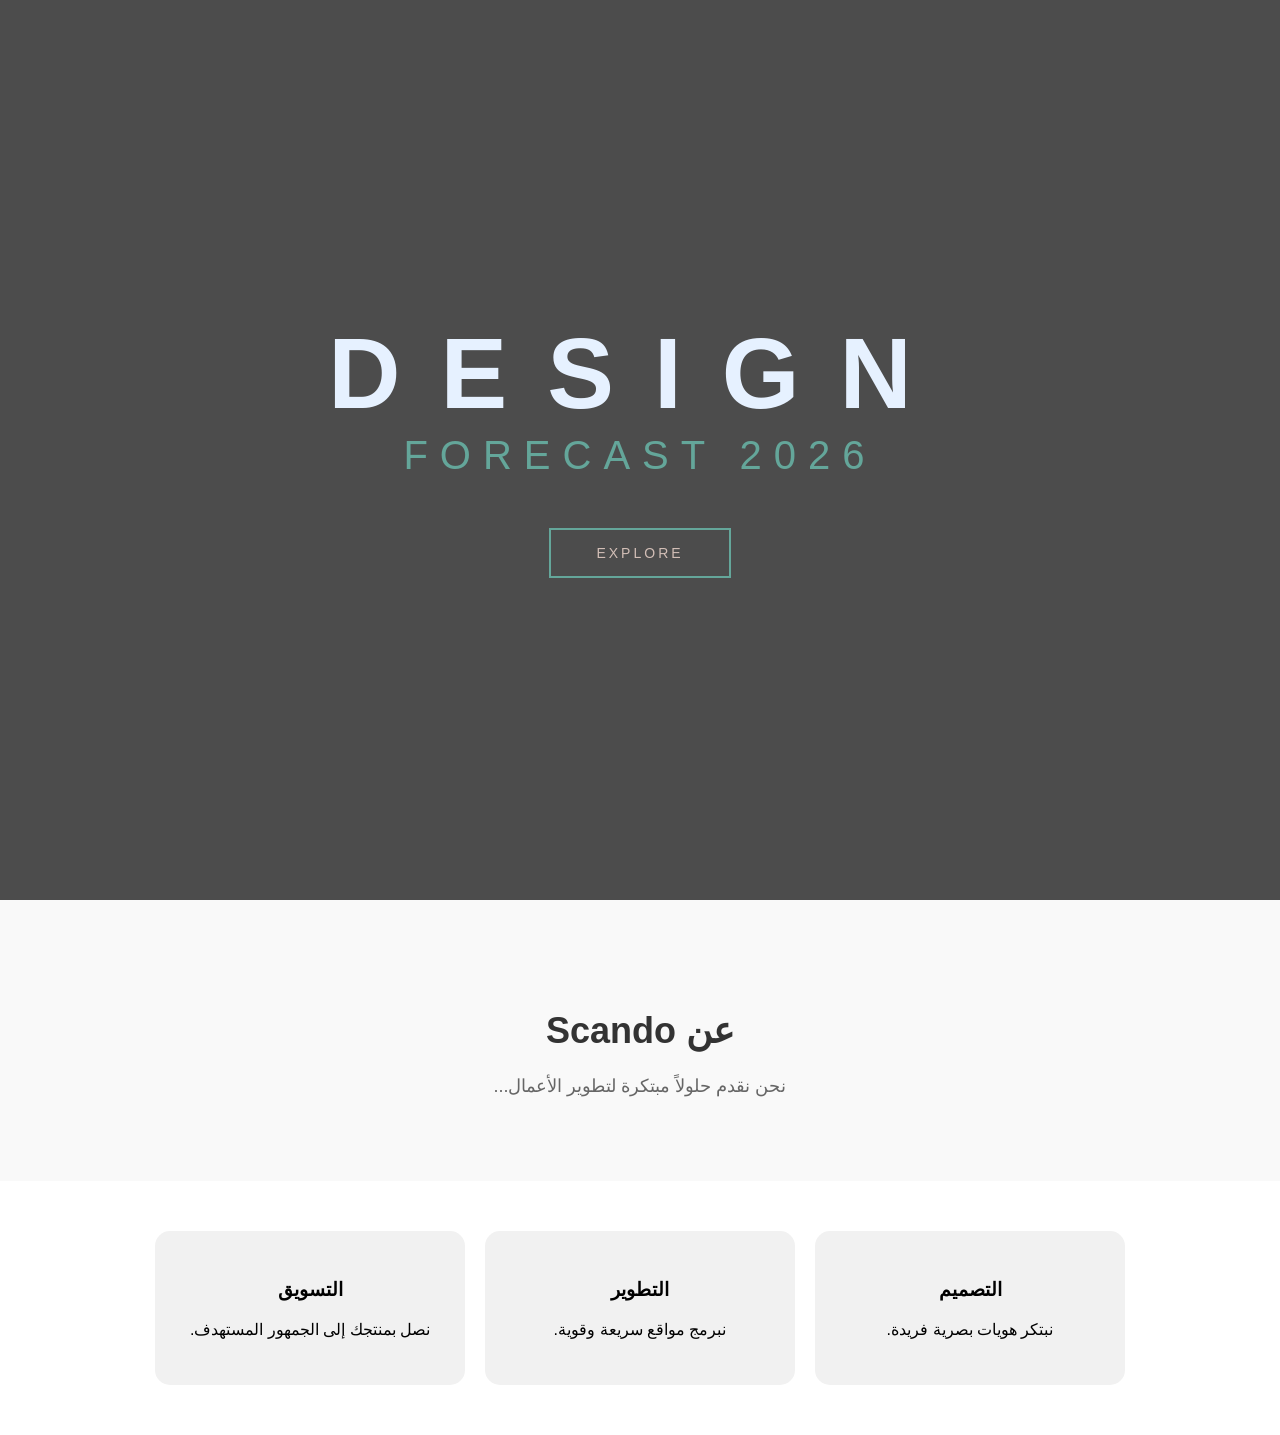
==== index.html @ 175ad520 "Update and rename scendo.html to index.html" ====
<!DOCTYPE html>
<html lang="ar" dir="rtl">
<head>
    <meta charset="UTF-8">
    <meta name="viewport" content="width=device-width, initial-scale=1.0">
    <title>مشروعي الأول | Scando Vibe</title>
    <style>
        body {
            margin: 0;
            padding: 0;
        font-family: 'Segoe UI', Arial, Helvetica, sans-serif;
        }
        .hero-section {
                /* تفعيل Flexbox لتوسيط كل شيء */
            display: flex;
            flex-direction: column;
            justify-content: center;
            align-items: center;

            /* ثانياً: الحجم (يجب أن يملأ الشاشة أول ما تفتح الموقع) */
            height: 100vh;
            width: 100%;

            background: linear-gradient(rgba(0,0,0,0.7), rgba(0,0,0,0.7)), 
                        url('https://plus.unsplash.com/premium_photo-1684445035564-c98efbe1fb7d?q=80&w=687&auto=format&fit=crop');
            background-size: cover;
            background-position: center;
            background-attachment: fixed; /* سطر إضافي يجعل الخلفية ثابتة والكلام يتحرك فوقها - جربه! */
            color: #e6f1ff;
        }

.about-section {
    padding: 80px 20px;     /* لإعطاء مساحة (تنفس) فوق وتحت النص */
    text-align: center;      /* لتوسيط النصوص في المنتصف */
    background-color: #f9f9f9; /* لون رمادي خفيف جداً لتمييز القسم عن غيره */
}

.about-section h2 {
    font-size: 36px;        /* تكبير حجم العنوان */
    color: #333;             /* لون رمادي غامق */
    margin-bottom: 20px;     /* مسافة بين العنوان والفقرة التي تحته */
}

.about-section p {
    font-size: 18px;
    max-width: 800px;        /* منع السطر من أن يصبح طويلاً جداً ومتعباً للعين */
    margin: 0 auto;          /* سطر سحري يوسط الصندوق الذي يحتوي النص */
    line-height: 1.6;        /* تباعد الأسطر لجعل القراءة مريحة */
    color: #666;
}
.services {
    display: flex;          /* اجعل الأبناء يقفون بجانب بعضهم */
    justify-content: center; /* وسطهم في منتصف الشاشة */
    gap: 20px;              /* اترك مسافة 20 بكسل بين كل صندوق والآخر */
    padding: 50px;
    background-color: white;
}

.service-box {
    background-color: #f1f1f1;
    padding: 30px;
    width: 250px;           /* عرض كل صندوق */
    text-align: center;
    border-radius: 15px;    /* حواف دائرية مثل تمرين المربع الأحمر */
    transition: 0.3s;       /* حركة ناعمة سنستخدمها الآن */
}

/* حركة إضافية: عندما نضع الماوس على الصندوق */
.service-box:hover {
    transform: translateY(-10px); /* يرتفع الصندوق قليلاً للأعلى */
    box-shadow: 0 10px 20px rgba(0,0,0,0.1); /* ظل خفيف */
}
        .hero-container {
            text-align: center;
        }

        .title-main {
            font-size: clamp(50px, 10vw, 100px);
            font-weight: 900;
            letter-spacing: 40px;
            margin: 0;
            text-transform: uppercase;
            line-height: 1;
        }

        .title-sub {
            font-size: clamp(20px, 4vw, 40px);
            font-weight: 300;
            letter-spacing: 12px;
            color: #64a69a;
            margin-top: 10px;
            text-transform: uppercase;
        }

        .btn-explore {
            margin-top: 50px;
            padding: 15px 45px;
            background: transparent;
            color: #d2beb6;
            border: 2px solid #64a69a;
            cursor: pointer;
            font-size: 14px;
            text-transform: uppercase;
            letter-spacing: 3px;
            transition: all 0.4s ease;
        }

        .btn-explore:hover {
            background-color: #64a69a;
            color: #0a192f;
            transform: scale(1.1);
            box-shadow: 0 0 20px rgba(100, 166, 154, 0.4);
        }
        @media (max-width: 768px) {
    .services {
        flex-direction: column; /* اجعل الصناديق فوق بعضها بدل بجانب بعضها */
        align-items: center;
    }
}
    </style>
</head>

<body>
    <section class="hero-section">
    <div class="hero-container">
        <h1 class="title-main">DESIGN</h1>
        <div class="title-sub">FORECAST 2026</div>
    </div>

    <button class="btn-explore" onclick="alert('مرحباً بك في عالم Scando!')">Explore</button>
    </section>
</section> 

<section class="about-section">
    <h2>عن Scando</h2>
    <p>نحن نقدم حلولاً مبتكرة لتطوير الأعمال...</p>
</section>

<section class="services">
    <div class="service-box">
        <h3>التصميم</h3>
        <p>نبتكر هويات بصرية فريدة.</p>
    </div>
    
    <div class="service-box">
        <h3>التطوير</h3>
        <p>نبرمج مواقع سريعة وقوية.</p>
    </div>
    
    <div class="service-box">
        <h3>التسويق</h3>
        <p>نصل بمنتجك إلى الجمهور المستهدف.</p>
    </div>
</section>
    

</body>

</html>
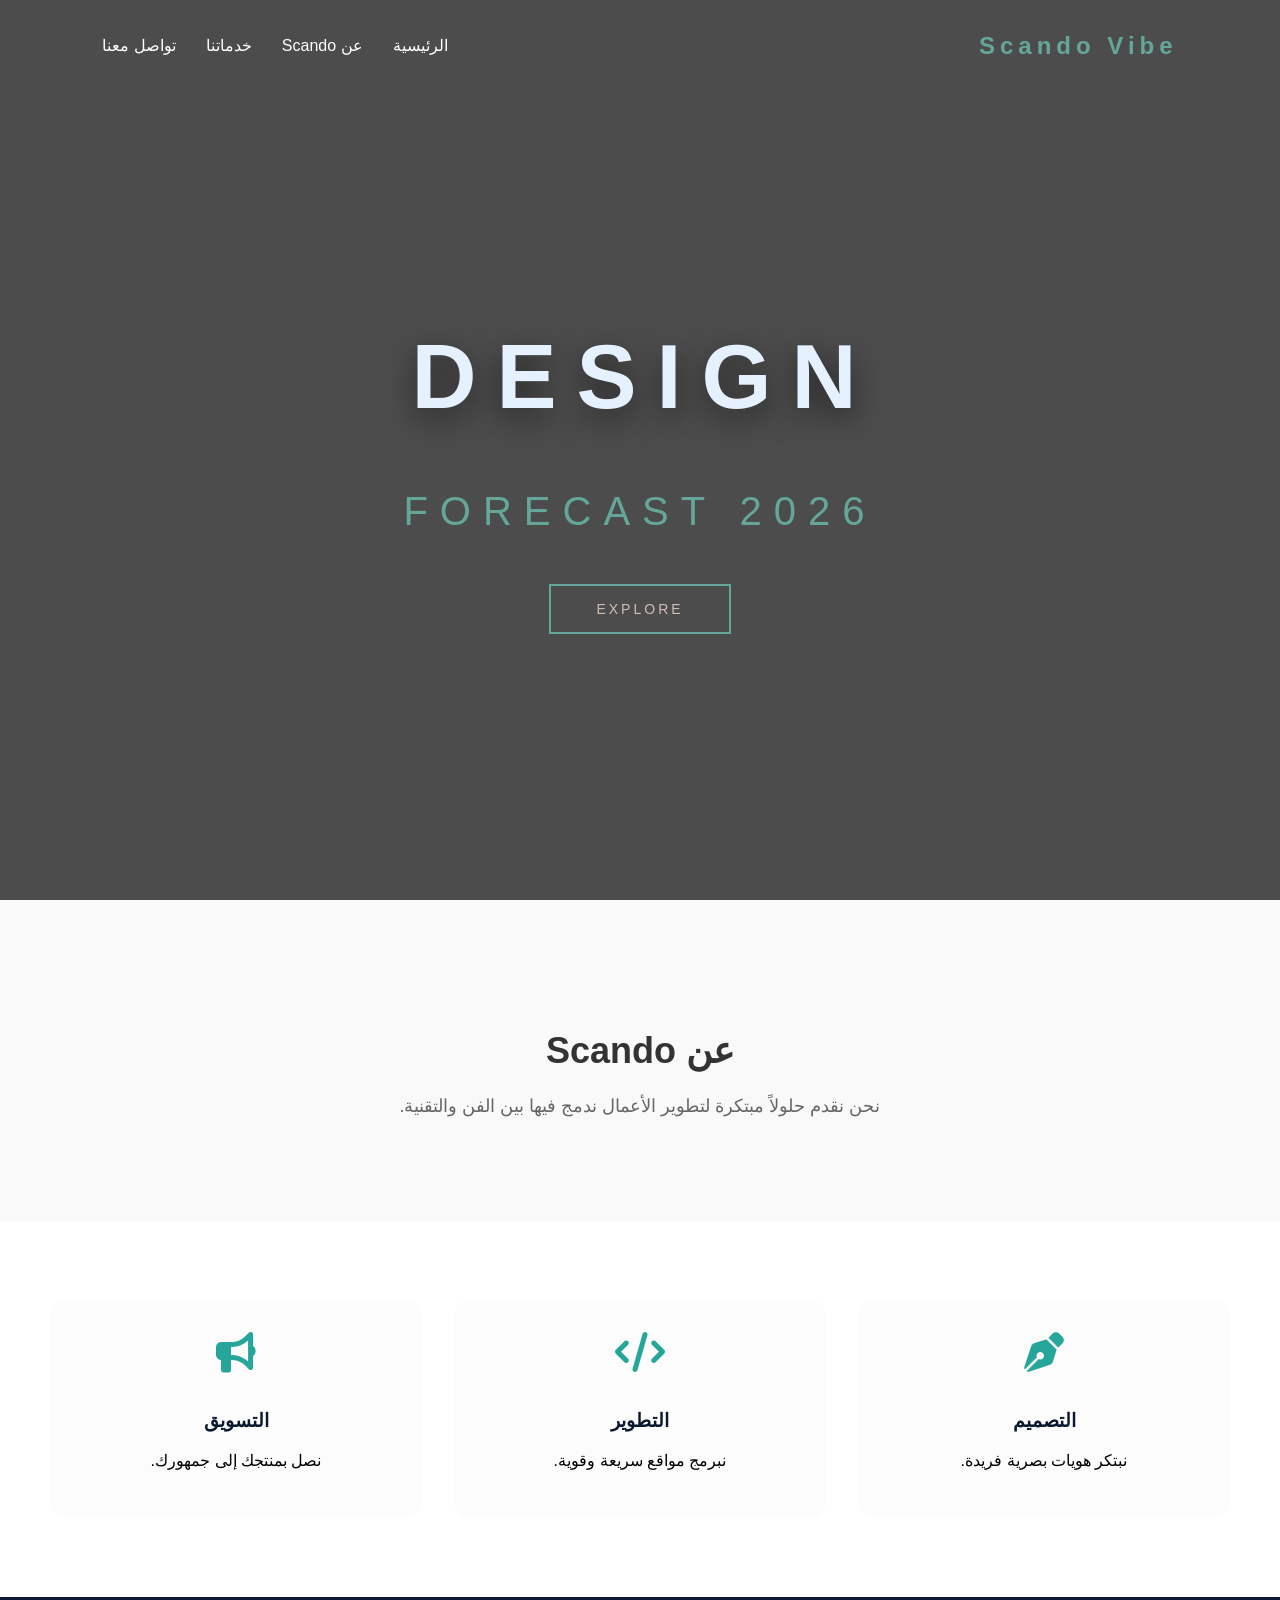
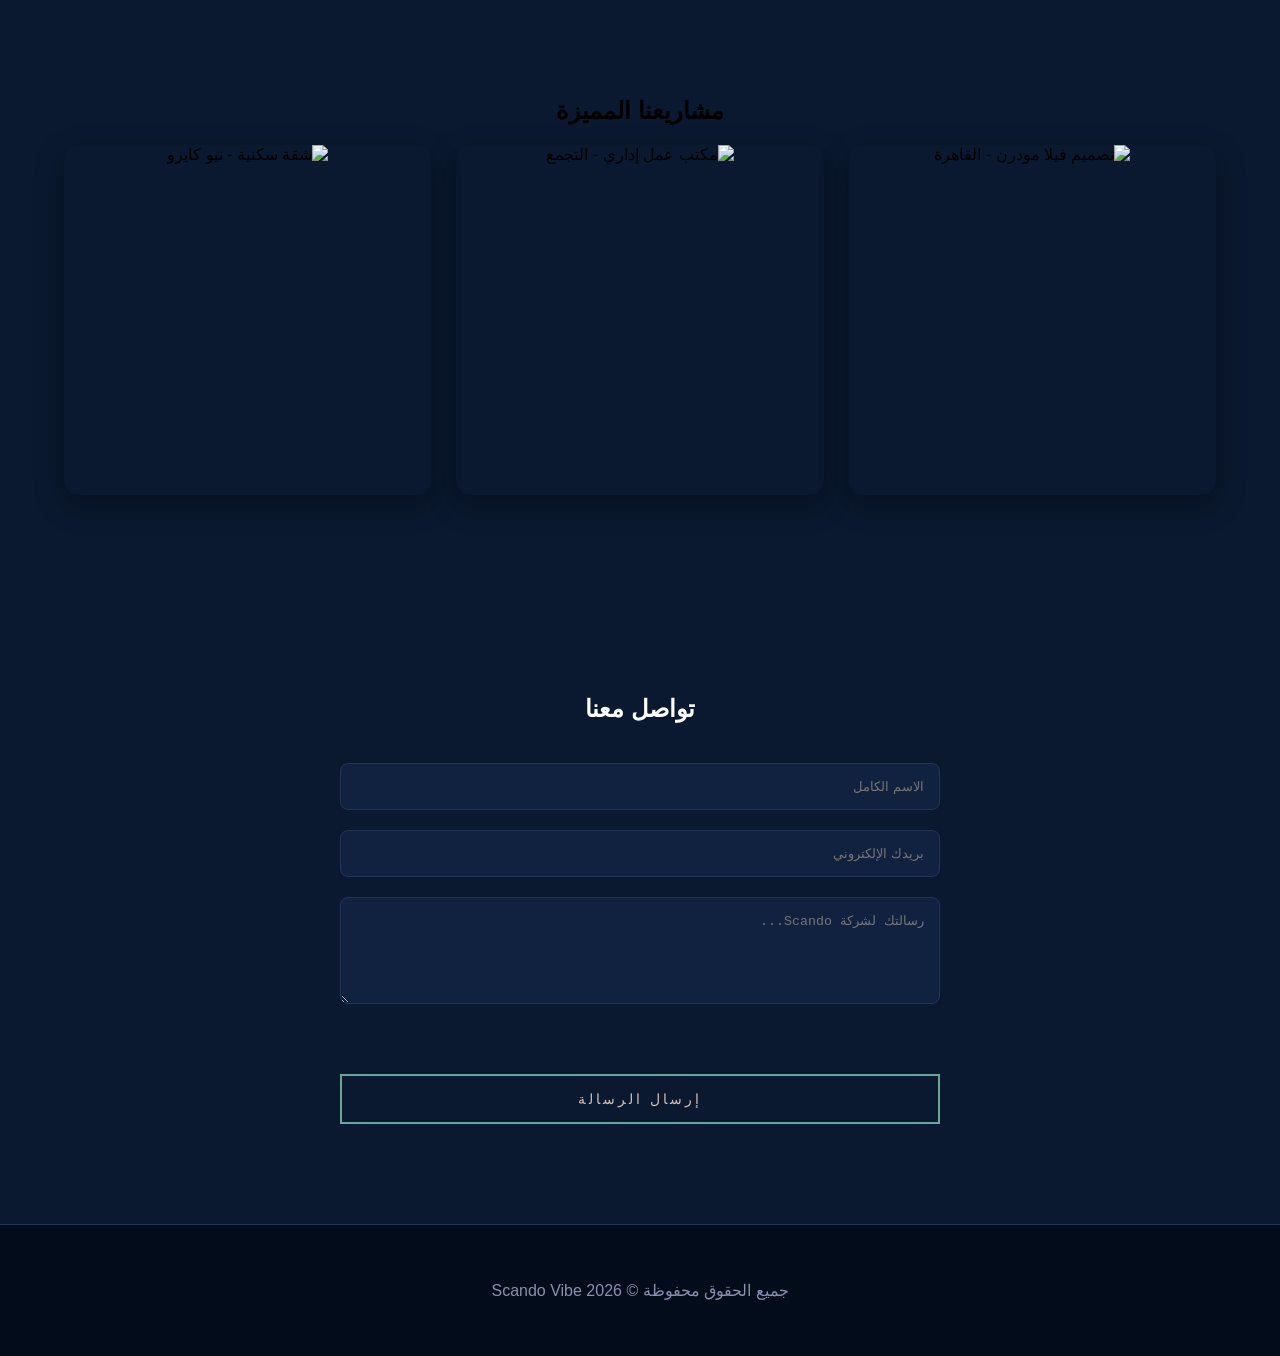
==== commit 1a941d68: "test" ====
--- a/index.html
+++ b/index.html
@@ -1,159 +1,111 @@
 <!DOCTYPE html>
 <html lang="ar" dir="rtl">
 <head>
+    
     <meta charset="UTF-8">
     <meta name="viewport" content="width=device-width, initial-scale=1.0">
     <title>مشروعي الأول | Scando Vibe</title>
-    <style>
-        body {
-            margin: 0;
-            padding: 0;
-        font-family: 'Segoe UI', Arial, Helvetica, sans-serif;
-        }
-        .hero-section {
-                /* تفعيل Flexbox لتوسيط كل شيء */
-            display: flex;
-            flex-direction: column;
-            justify-content: center;
-            align-items: center;
+    <link rel="stylesheet" href="https://cdnjs.cloudflare.com/ajax/libs/font-awesome/6.4.0/css/all.min.css">
+   <link rel="stylesheet" href="style.css">
+</head>
+<body>
+    
 
-            /* ثانياً: الحجم (يجب أن يملأ الشاشة أول ما تفتح الموقع) */
-            height: 100vh;
-            width: 100%;
+    <nav class="navbar">
+        <div class="logo">Scando Vibe</div>
+        <div class="menu-icon" id="menu-toggle">
+        <i class="fas fa-bars"></i>
+    </div>
+        <ul class="nav-links" id="nav-list">
+            <li><a href="#home">الرئيسية</a></li>
+            <li><a href="#about">عن Scando</a></li>
+            <li><a href="#services">خدماتنا</a></li>
+            <li><a href="#contact">تواصل معنا</a></li>
+        </ul>
+    </nav>
 
-            background: linear-gradient(rgba(0,0,0,0.7), rgba(0,0,0,0.7)), 
-                        url('https://plus.unsplash.com/premium_photo-1684445035564-c98efbe1fb7d?q=80&w=687&auto=format&fit=crop');
-            background-size: cover;
-            background-position: center;
-            background-attachment: fixed; /* سطر إضافي يجعل الخلفية ثابتة والكلام يتحرك فوقها - جربه! */
-            color: #e6f1ff;
-        }
+    <header id ="home"class="hero-section">
+        <div class="hero-container">
+            <h1 class="title-main">DESIGN</h1>
+            <div class="title-sub">FORECAST 2026</div>
+            
+        </div>
 
-.about-section {
-    padding: 80px 20px;     /* لإعطاء مساحة (تنفس) فوق وتحت النص */
-    text-align: center;      /* لتوسيط النصوص في المنتصف */
-    background-color: #f9f9f9; /* لون رمادي خفيف جداً لتمييز القسم عن غيره */
-}
+<button class="btn-explore" id="exploreBtn">Explore</button>    </header>
 
-.about-section h2 {
-    font-size: 36px;        /* تكبير حجم العنوان */
-    color: #333;             /* لون رمادي غامق */
-    margin-bottom: 20px;     /* مسافة بين العنوان والفقرة التي تحته */
-}
+    <section id="about" class="about-section">
+        <h2>عن Scando</h2>
+        <p>نحن نقدم حلولاً مبتكرة لتطوير الأعمال ندمج فيها بين الفن والتقنية.</p>
+    </section>
 
-.about-section p {
-    font-size: 18px;
-    max-width: 800px;        /* منع السطر من أن يصبح طويلاً جداً ومتعباً للعين */
-    margin: 0 auto;          /* سطر سحري يوسط الصندوق الذي يحتوي النص */
-    line-height: 1.6;        /* تباعد الأسطر لجعل القراءة مريحة */
-    color: #666;
-}
-.services {
-    display: flex;          /* اجعل الأبناء يقفون بجانب بعضهم */
-    justify-content: center; /* وسطهم في منتصف الشاشة */
-    gap: 20px;              /* اترك مسافة 20 بكسل بين كل صندوق والآخر */
-    padding: 50px;
-    background-color: white;
-}
+    <section id="services" class="services">
+        <div class="service-box reveal"><i class="fas fa-pen-nib service-icon"></i><h3>التصميم</h3><p>نبتكر هويات بصرية فريدة.</p></div>
+        <div class="service-box reveal"><i class="fas fa-code service-icon"></i><h3>التطوير</h3><p>نبرمج مواقع سريعة وقوية.</p></div>
+        <div class="service-box reveal"><i class="fas fa-bullhorn service-icon"></i><h3>التسويق</h3><p>نصل بمنتجك إلى جمهورك.</p></div>
+    </section>
+    
+<section id="portfolio" class="portfolio-section">
+    <div class="container">
+        <h2 class="section-title">مشاريعنا المميزة</h2>
+        <div class="projects-grid">
+            
+            <div class="project-card">
+                <img src="https://images.unsplash.com/photo-1600585154340-be6161a56a0c?ixlib=rb-1.2.1&auto=format&fit=crop&w=800&q=80" alt="تصميم فيلا مودرن - القاهرة">
+                <div class="project-info">
+                    <h3>فيلا مودرن</h3>
+                    <p>تصميم معماري خارجي</p>
+                </div>
+            </div>
 
-.service-box {
-    background-color: #f1f1f1;
-    padding: 30px;
-    width: 250px;           /* عرض كل صندوق */
-    text-align: center;
-    border-radius: 15px;    /* حواف دائرية مثل تمرين المربع الأحمر */
-    transition: 0.3s;       /* حركة ناعمة سنستخدمها الآن */
-}
+            <div class="project-card">
+                <img src="https://media.istockphoto.com/id/2186695595/photo/modern-office-interior-design-with-dark-materials-and-sleek-furnishings.webp?a=1&b=1&s=612x612&w=0&k=20&c=39xjYR2CqigeJrIAfmy7DBBYTWn1HpnD2gIDNq5dAHg=" alt="مكتب عمل إداري - التجمع">
+                <div class="project-info">
+                    <h3>مكتب Scando الإداري</h3>
+                    <p>تصميم داخلي وتأثيث</p>
+                </div>
+            </div>
 
-/* حركة إضافية: عندما نضع الماوس على الصندوق */
-.service-box:hover {
-    transform: translateY(-10px); /* يرتفع الصندوق قليلاً للأعلى */
-    box-shadow: 0 10px 20px rgba(0,0,0,0.1); /* ظل خفيف */
-}
-        .hero-container {
-            text-align: center;
-        }
+            <div class="project-card">
+                <img src="https://images.unsplash.com/photo-1486406146926-c627a92ad1ab?ixlib=rb-1.2.1&auto=format&fit=crop&w=800&q=80" alt="شقة سكنية - نيو كايرو">
+                <div class="project-info">
+                    <h3>شقة سكنية</h3>
+                    <p>ديكور مودرن اسكندنافي</p>
+                </div>
+            </div>
 
-        .title-main {
-            font-size: clamp(50px, 10vw, 100px);
-            font-weight: 900;
-            letter-spacing: 40px;
-            margin: 0;
-            text-transform: uppercase;
-            line-height: 1;
-        }
-
-        .title-sub {
-            font-size: clamp(20px, 4vw, 40px);
-            font-weight: 300;
-            letter-spacing: 12px;
-            color: #64a69a;
-            margin-top: 10px;
-            text-transform: uppercase;
-        }
-
-        .btn-explore {
-            margin-top: 50px;
-            padding: 15px 45px;
-            background: transparent;
-            color: #d2beb6;
-            border: 2px solid #64a69a;
-            cursor: pointer;
-            font-size: 14px;
-            text-transform: uppercase;
-            letter-spacing: 3px;
-            transition: all 0.4s ease;
-        }
-
-        .btn-explore:hover {
-            background-color: #64a69a;
-            color: #0a192f;
-            transform: scale(1.1);
-            box-shadow: 0 0 20px rgba(100, 166, 154, 0.4);
-        }
-        @media (max-width: 768px) {
-    .services {
-        flex-direction: column; /* اجعل الصناديق فوق بعضها بدل بجانب بعضها */
-        align-items: center;
-    }
-}
-    </style>
-</head>
-
-<body>
-    <section class="hero-section">
-    <div class="hero-container">
-        <h1 class="title-main">DESIGN</h1>
-        <div class="title-sub">FORECAST 2026</div>
+        </div>
     </div>
-
-    <button class="btn-explore" onclick="alert('مرحباً بك في عالم Scando!')">Explore</button>
-    </section>
-</section> 
-
-<section class="about-section">
-    <h2>عن Scando</h2>
-    <p>نحن نقدم حلولاً مبتكرة لتطوير الأعمال...</p>
 </section>
 
-<section class="services">
-    <div class="service-box">
-        <h3>التصميم</h3>
-        <p>نبتكر هويات بصرية فريدة.</p>
-    </div>
-    
-    <div class="service-box">
-        <h3>التطوير</h3>
-        <p>نبرمج مواقع سريعة وقوية.</p>
-    </div>
-    
-    <div class="service-box">
-        <h3>التسويق</h3>
-        <p>نصل بمنتجك إلى الجمهور المستهدف.</p>
+<div id="projectModal" class="modal">
+    <span class="close-modal">&times;</span>
+    <img class="modal-content" id="imgFull">
+    <div id="caption"></div>
+</div>
+    <section class="contact-section reveal" id="contact">
+    <h2 class="reveal">تواصل معنا</h2>
+    <div class="contact-container reveal">
+        <form id="scandoForm" action="https://formspree.io/f/xqegqpna" method="POST">
+            
+            <input type="text" name="fullName" placeholder="الاسم الكامل" required>
+            
+            <input type="email" name="email" placeholder="بريدك الإلكتروني" required>
+            
+            <textarea name="message" placeholder="رسالتك لشركة Scando..." rows="5" required></textarea>
+            
+            <button type="submit" class="btn-explore">إرسال الرسالة</button>
+            
+        </form>
+        <div id="form-status" style="margin-top: 20px; display: none;"></div>
     </div>
 </section>
+    <footer class="main-footer">
+        <p>جميع الحقوق محفوظة © 2026 Scando Vibe</p>
+    </footer>
+
+    <button id="backToTop" class="back-to-top">↑</button>
     
 
+<script src="main.js"></script>
 </body>
-
-</html>
+</html>
--- a/style.css
+++ b/style.css
@@ -0,0 +1,443 @@
+:root {
+    --primary-color: #26a69a;
+    --bg-dark: #0a192f;
+    --bg-navy-deep: #020c1b;
+    --text-silver: #8892b0;
+    --white: #e6f1ff;
+    --transition: 0.4s cubic-bezier(0.4, 0, 0.2, 1);
+} 
+        /* الأساسيات وتنسيق الجسم */
+        body {
+            margin: 0;
+            padding: 0;
+            font-family: 'Segoe UI', Arial, Helvetica, sans-serif;
+            overflow-x: hidden;
+        }
+
+       /* الحالة الأصلية: شفافة */
+.navbar {
+    display: flex;
+    justify-content: space-between;
+    align-items: center;
+    padding: 20px 8%;
+    background-color: transparent; /* تغيير من داكن إلى شفاف */
+    position: fixed;
+    width: 100%;
+    top: 0;
+    z-index: 1000;
+    box-sizing: border-box;
+    transition: 0.5s ease; /* لإضافة نعومة عند تغيير اللون */
+}
+
+/* الحالة الجديدة: عند النزول (سيضيفها الـ JS) */
+.navbar.scrolled {
+    background-color: rgba(10, 25, 47, 0.85); 
+    backdrop-filter: blur(10px); /* هذا هو السحر الجديد */
+    padding: 12px 8%;
+    border-bottom: 1px solid rgba(38, 166, 154, 0.2);
+}
+
+        .logo {
+            font-size: 24px;
+            font-weight: bold;
+            color: #64a69a;
+            letter-spacing: 5px;
+            animation: fadeIn 1.5s ease-out; /* شغل فيلم fadeIn لمدة ثانية ونصف */
+        }
+        section { scroll-margin-top: 80px;} 
+        html {scroll-behavior: smooth;}
+
+        .nav-links {
+            display: flex;
+            list-style: none; /* لإزالة النقاط السوداء */
+            gap: 30px;
+        }
+
+        .nav-links a {
+            color: white; /* تغيير اللون الأزرق إلى الأبيض */
+            text-decoration: none; /* إزالة الخط تحت الكلام */
+            transition: 0.3s;
+        }
+
+        .nav-links a:hover {
+            color: #64a69a; /* اللون الأخضر الخاص بهوية Scando */
+        }
+
+        /* تنسيق الواجهة الرئيسية (Hero Section) */
+        .hero-section {
+            display: flex;
+            flex-direction: column;
+            justify-content: center;
+            align-items: center;
+            height: 100vh; /* يملأ الشاشة بالكامل */
+            width: 100%;
+            background: linear-gradient(rgba(0,0,0,0.7), rgba(0,0,0,0.7)), 
+                        url('https://plus.unsplash.com/premium_photo-1684445035564-c98efbe1fb7d?q=80&w=687&auto=format&fit=crop');
+            background-size: cover;
+            background-position: center;
+            background-attachment: fixed; /* جعل الخلفية ثابتة والكلام يتحرك فوقها */
+            color: #e6f1ff;
+        }
+
+       .title-main {
+    font-size: clamp(40px, 8vw, 90px);
+    letter-spacing: clamp(10px, 2vw, 20px);
+    text-shadow: 0 10px 30px rgba(0,0,0,0.5);
+}
+
+
+        .title-sub {
+            font-size: clamp(20px, 4vw, 40px);
+            font-weight: 300;
+            letter-spacing: 12px;
+            color: #64a69a;
+            margin-top: 10px;
+        }
+
+        .btn-explore {
+            margin-top: 50px;
+            padding: 15px 45px;
+            background: transparent;
+            color: #d2beb6;
+            border: 2px solid #64a69a;
+            cursor: pointer;
+            font-size: 14px;
+            text-transform: uppercase;
+            letter-spacing: 3px;
+            transition: all 0.4s ease;
+            text-align: center; /* Center the text */
+
+        }
+
+        .btn-explore:hover {
+            background-color: #64a69a;
+            color: #0a192f;
+            transform: scale(1.1);
+            box-shadow: 0 0 20px rgba(100, 166, 154, 0.4);
+        }
+
+        /* تنسيق قسم "عن Scando" */
+        .about-section {
+            padding: 100px 20px;
+            text-align: center;
+            background-color: #f9f9f9;
+        }
+
+        .about-section h2 { font-size: 36px; color: #333; margin-bottom: 20px; }
+
+        .about-section p {
+            font-size: 18px;
+            max-width: 800px;
+            margin: 0 auto;
+            line-height: 1.6;
+            color: #666;
+        }
+
+        /* تنسيق قسم الخدمات (Flexbox) */
+        .services {
+            display: grid;
+            grid-template-columns: repeat(auto-fit, minmax(250px, 1fr));
+            gap: 32px;
+            padding: 80px 50px;
+            background-color: rgba(255, 255, 255, 0.221);
+            flex-wrap: wrap; /* لجعلها متجاوبة مع الموبايل */
+        }
+.service-box {
+    background-color: #f1f1f139;
+    padding: 30px;
+    text-align: center;
+    border-radius: 15px;
+    transition: all 0.4s cubic-bezier(0.175, 0.885, 0.32, 1.275); /* حركة ارتدادية ناعمة */
+    border: 1px solid transparent;
+}
+
+.service-box:hover {
+    transform: translateY(-15px) scale(1.03); /* يرتفع ويكبر قليلاً */
+    background-color: rgba(255, 255, 255, 0.162);
+    box-shadow: 0 20px 40px rgba(0,0,0,0.1);
+    border-color: #64a69a; /* يظهر إطار بلون الهوية */
+}
+
+.service-box h3 {
+    color: #0a192f;
+    transition: 0.3s;
+}
+
+.service-box:hover h3 {
+    color: #64a69a; /* يتغير لون العنوان عند اللمس */
+}
+
+
+/* حركة إضافية عند لمس الصندوق بالماوس */
+.service-box:hover .service-icon {
+    transform: scale(1.2) rotate(10deg); /* تكبير الأيقونة مع ميلان بسيط */
+    color: #0a192f;                     /* تغيير اللون للداكن */
+}
+       .reveal {
+    opacity: 0;
+    transform: translateY(50px); /* إزاحة للأسفل */
+    transition: all 0.8s ease-out; /* مدة الحركة ونعومتها */
+}
+        .reveal.visible {
+    opacity: 1;
+    transform: translateY(0); /* العودة للمكان الأصلي */
+}
+        .reveal:nth-child(2) { transition-delay: 0.2s; } /* تأخير بسيط للثاني */
+.reveal:nth-child(3) { transition-delay: 0.4s; } /* تأخير أكبر للثالث */
+
+        /* تنسيق قسم التواصل */
+        .contact-section {
+            padding: 100px 20px;
+            background-color: #0a192f;
+            color: white;
+            text-align: center;
+        }
+
+        .contact-container {
+            max-width: 600px;
+            margin: 40px auto 0;
+        }
+
+        .contact-container form {
+            display: flex;
+            flex-direction: column;
+            gap: 20px;
+        }
+
+        .contact-container input, .contact-container textarea {
+            padding: 15px;
+            background-color: #112240;
+            border: 1px solid #233554;
+            color: white;
+            border-radius: 8px;
+            outline: none;
+            transition: 0.3s;
+        }
+
+        /* تفاعل الحقول عند الكتابة (Focus) */
+        input:focus, textarea:focus {
+            border-color: #64a69a !important;
+            background-color: #1a2a41 !important;
+        }
+
+        /* تفاعل الأزرار عند النقر (Active) */
+        button:active {
+            transform: scale(0.95);
+        }
+
+        /* تنسيق التذييل (Footer) */
+        .main-footer {
+            background-color: #020c1b;
+            color: #8892b0;
+            padding: 40px 20px;
+            text-align: center;
+            border-top: 1px solid #233554;
+        }
+
+ /* --- 1. الأكواد العامة (خارج الميديا كويري) --- */
+@keyframes fadeInBox {
+    from { opacity: 0; transform: translateY(-10px); }
+    to { opacity: 1; transform: translateY(0); }
+}
+
+.service-icon {
+    font-size: 40px;
+    color: #26a69a;
+    margin-bottom: 20px;
+    transition: 0.4s;
+}
+
+.menu-icon {
+    display: none; /* مخفي في الكمبيوتر */
+    width: 45px;
+    height: 45px;
+    background-color: rgba(38, 166, 154, 0.1);
+    border: 1px solid rgba(38, 166, 154, 0.3);
+    border-radius: 8px;
+    align-items: center;
+    justify-content: center;
+    cursor: pointer;
+    transition: all 0.3s ease;
+}
+
+.menu-icon i {
+    color: #26a69a !important;
+    font-size: 22px;
+}
+
+.back-to-top {
+    position: fixed;
+    bottom: 20px;
+    right: 20px;
+    background-color: #26a69a;
+    color: white;
+    border: none;
+    padding: 10px 15px;
+    border-radius: 50%;
+    cursor: pointer;
+    display: none;
+    z-index: 2000;
+    transition: 0.3s;
+}
+
+/* --- 2. كود الموبايل (كل شيء داخل قوس واحد) --- */
+@media (max-width: 768px) {
+    .menu-icon {
+        display: flex !important; /* يظهر في الموبايل فقط */
+        z-index: 1002;
+    }
+
+    .nav-links {
+        display: none; 
+        flex-direction: column;
+        background-color: #0a192f;
+        position: absolute;
+        top: 70px;
+        right: 15px; /* مسافة من الحافة ليعطي شكل الصندوق */
+        width: 220px; /* عرض الصندوق الأنيق */
+        padding: 20px;
+        border-radius: 12px;
+        border: 1px solid #26a69a;
+        box-shadow: 0 10px 30px rgba(0, 0, 0, 0.5);
+        z-index: 1001;
+        gap: 15px;
+    }
+
+    .nav-links.active {
+        display: flex !important;
+        animation: fadeInBox 0.3s ease-in-out;
+    }
+
+    .nav-links li {
+        list-style: none;
+        width: 100%;
+        text-align: right;
+    }
+
+    .nav-links li a {
+        color: white;
+        text-decoration: none;
+        font-size: 16px;
+        display: block;
+        padding: 10px;
+    }
+
+    .services {
+        padding: 50px 20px;
+    }
+}
+/* 1. الحاوية الرئيسية للمعرض */
+.portfolio-section {
+    padding: 80px 0;
+    background-color: #0a192f;
+    text-align: center;
+}
+
+/* 2. شبكة عرض الصور */
+.projects-grid {
+    display: grid;
+    grid-template-columns: repeat(auto-fit, minmax(300px, 1fr));
+    gap: 25px;
+    padding: 0 5%;
+}
+
+/* 3. كارت المشروع */
+.project-card {
+    position: relative;
+    overflow: hidden;
+    border-radius: 15px;
+    height: 350px;
+    cursor: pointer;
+    box-shadow: 0 10px 30px rgba(0,0,0,0.3);
+}
+
+/* 4. تنسيق الصورة */
+.project-card img {
+    width: 100%;
+    height: 100%;
+    object-fit: cover;
+    transition: 0.5s ease;
+}
+
+/* 5. توسيط النص الاحترافي (الحل المطلوب) */
+.project-info {
+    position: absolute;
+    top: 0;
+    left: 0;
+    width: 100%;
+    height: 100%;
+    background: rgba(10, 25, 47, 0.85); /* خلفية داكنة شفافة */
+    display: flex;
+    flex-direction: column;
+    justify-content: center; /* توسيط عمودي */
+    align-items: center;    /* توسيط أفقي */
+    text-align: center;
+    padding: 20px;
+    
+    /* حالة الإخفاء */
+    opacity: 0;
+    transition: 0.4s ease;
+}
+
+/* 6. إظهار النص عند الهوفر */
+.project-card:hover .project-info {
+    opacity: 1;
+}
+
+.project-card:hover img {
+    transform: scale(1.1);
+}
+
+/* 7. تنسيق الكلام داخل التوسيط */
+.project-info h3 {
+    color: #26a69a;
+    margin-bottom: 10px;
+    font-size: 1.6rem;
+}
+
+.project-info p {
+    color: #ffffff;
+    font-size: 1rem;
+}
+
+/* تنسيق النافذة المنبثقة (Modal) */
+.modal {
+    display: none;
+    position: fixed;
+    z-index: 9999;
+    padding-top: 50px;
+    left: 0; top: 0;
+    width: 100%; height: 100%;
+    background-color: rgba(10, 25, 47, 0.98);
+    backdrop-filter: blur(8px);
+}
+
+.modal-content {
+    margin: auto;
+    display: block;
+    width: 85%;
+    max-width: 900px;
+    border-radius: 10px;
+    border: 2px solid #26a69a;
+    animation: zoomIn 0.3s ease;
+}
+
+.close-modal {
+    position: absolute;
+    top: 20px; right: 35px;
+    color: #fff;
+    font-size: 50px;
+    cursor: pointer;
+}
+
+#caption {
+    text-align: center;
+    color: #26a69a;
+    padding: 20px;
+    font-size: 1.2rem;
+}
+
+@keyframes zoomIn {
+    from {transform: scale(0.8); opacity: 0;}
+    to {transform: scale(1); opacity: 1;}
+}
